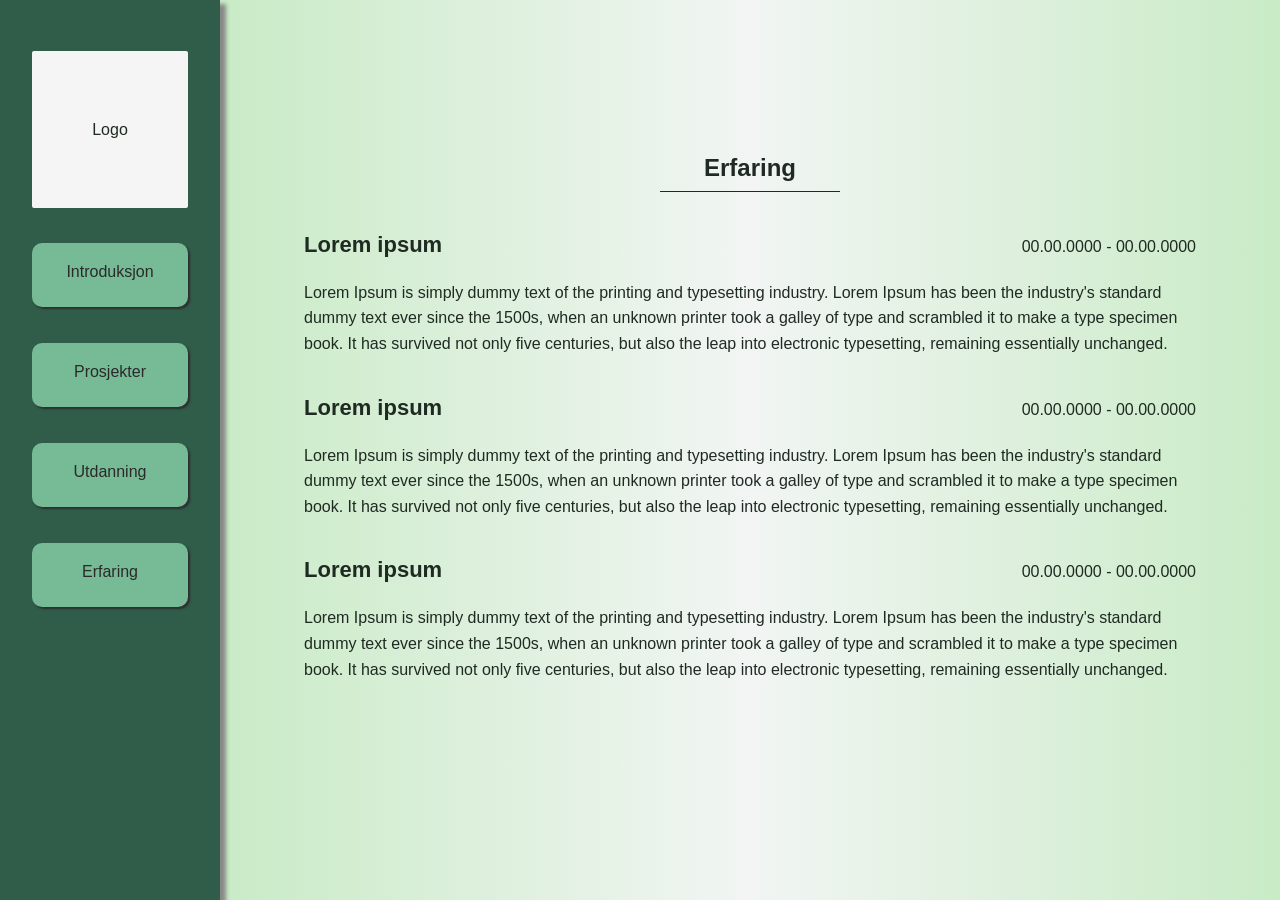
==== erfaring.html @ 6d07fd48 "Seksjoner lå på egen sider" ====
<!DOCTYPE html>
<html lang="no">
<head>
    <meta charset="UTF-8">
    <meta name="viewport" content="width=device-width, initial-scale=1.0">
    <title>Erfaring</title>
    <link rel="stylesheet" href="style.css">
</head>
<body>
    <div class="layout">
        <!--Sidebar-->
        <aside class="sidebar">
            <div class="logo-box">Logo</div>
            <nav class="menu">
               <a class="menu-btn" href="index.html">Introduksjon</a>
                <a class="menu-btn" href="prosjekter.html">Prosjekter</a>
                <a class="menu-btn" href="utdanning.html">Utdanning</a>
                <a class="menu-btn" href="erfaring.html">Erfaring</a>
            </nav>
        </aside>
        <!--Main-->
        <main class="main">
            


            <section id="erfaring" class="panel">
                <h2>Erfaring</h2>

                <div class="exp-item">
                    <div class="exp-head">
                        <h3>Lorem ipsum</h3>
                        <span class="exp-date">00.00.0000 - 00.00.0000</span>
                    </div>

                    <div class="exp-text">
                        <p>Lorem Ipsum is simply dummy text of the printing and typesetting industry. Lorem Ipsum has
                            been the industry's standard dummy text ever since the 1500s, when an unknown printer took a
                            galley of type and scrambled it to make a type specimen book. It has survived not only five
                            centuries, but also the leap into electronic typesetting, remaining essentially unchanged.
                        
                        </p>
                    </div>
                </div>

                <div class="exp-item">
                    <div class="exp-head">
                        <h3>Lorem ipsum</h3>
                        <span class="exp-date">00.00.0000 - 00.00.0000</span>
                    </div>

                    <div class="exp-text">
                        <p>Lorem Ipsum is simply dummy text of the printing and typesetting industry. Lorem Ipsum has
                            been the industry's standard dummy text ever since the 1500s, when an unknown printer took a
                            galley of type and scrambled it to make a type specimen book. It has survived not only five
                            centuries, but also the leap into electronic typesetting, remaining essentially unchanged.
                        
                        </p>
                    </div>
                </div>

                <div class="exp-item">
                    <div class="exp-head">
                        <h3>Lorem ipsum</h3>
                        <span class="exp-date">00.00.0000 - 00.00.0000</span>
                    </div>

                    <div class="exp-text">
                        <p> Lorem Ipsum is simply dummy text of the printing and typesetting industry. Lorem Ipsum has
                            been the industry's standard dummy text ever since the 1500s, when an unknown printer took a
                            galley of type and scrambled it to make a type specimen book. It has survived not only five
                            centuries, but also the leap into electronic typesetting, remaining essentially unchanged.
                        
                        </p>
                    </div>
                </div>

            </section>





        </main>
    </div>
</body>
</html>
---- style.css ----
* { box-sizing: border-box; }
html, body { 
    height: 100%;
    scroll-behavior: smooth;
 }
body {
  margin: 0;
  font-family: Arial, Helvetica, sans-serif;
 background: none;/* общий фон как в макете */
  color: #1f2a22;
}

/* Layout */
.layout {
  display: grid;
  grid-template-columns: 220px 1fr; /* ширина бокового меню */
  min-height: 100vh;
}

/* Sidebar */
.sidebar {
  background: #2f5d4a;
  padding: 16px 12px;
  position: sticky; /* держится при скролле */
  top: 0;
  height: 100vh;
   box-shadow: 6px 4px 4px rgb(136, 137, 135)
}

.logo-box {
  background: #f5f5f5;
  border-radius: 2px;
  width: 80%;
  aspect-ratio: 1/1;
  display: grid;
  place-items: center;
  margin: 18% auto 18%;
}

.menu {
  display: grid;
  gap: 36px;
justify-items: center;
}

.menu-btn {
width: 80%;
height: 64px;
  display: block;
  text-decoration: none;
  text-align: center;
  padding: 20px;
  border-radius: 10px;
  background: #77ba96;
  color: #2a2a2a;
  font-size: 16px;
   box-shadow: 2px 2px 2px rgb(46, 46, 46);
   transition: transform .15s ease, filter .15s ease;
  cursor: pointer;
}
 .menu-btn:hover {
  transform: translateY(-1px);
  filter: brightness(1.08);
}

/* Main */
.main {
    height: 100vh;
overflow-y: auto;
scroll-snap-type: y mandatory;

  padding: 84px;
  width: 100%;
   background: linear-gradient(to right, #c9ebc6 0%, #e6ece989 50%,#c9ebc6 100%, transparent 70%); 
}

/* Основная “страница” как большой прямоугольник */
.panel {
 min-height: calc(100vh - 48px);
 scroll-snap-align: start;
 scroll-snap-stop: always;
 display: flex;
 flex-direction: column;
 justify-content: center;

  width: 100%;

  max-width: 1000px;   /* выбери одну ширину */
  margin: 0 auto;  
  
}

/* Profile card */
.profile-card {
    width: 100%;

  background: #448565eb;
  border-radius: 6px;
  padding: 36px;
  display: grid;
  grid-template-columns: 69% 30%;
  gap: 16px;
  align-items: start;
  margin-top: 24px;
  margin-bottom: 36px;
  margin-left: auto;
  margin-right: auto;
  box-shadow: 6px 4px 4px rgb(136, 137, 135)
}

.profile-fields {
  display: flex;
  flex-direction: column;
  gap: 8px;
  color: #000000bc;
    font-size: 20px;
    font-weight: bold;
    margin-right: 24px;
    margin-left: 10px;   
    
}

.field {
  display: flex;
   align-items: center;
  gap: 12px;
  padding-bottom: 6px;
  margin-bottom: 12px;
 border-bottom: 1.5px solid #333;
}

.line {
  flex: 1;
 
}

.photo-box {
    width: 100%;
  background: #f5f5f5;
  border-radius: 2px;
  height: 100%;
  display: grid;
  place-items: center;
  color: #000000c7;
  margin-top: auto;
  margin-bottom: auto;
  margin-left: auto;
  margin-right: auto;
}

/* Content */
.content{
   
  
    margin: 0 auto;
}
.content h2 {

display: inline-block;
    margin: 0 0 32px;
  font-size: 28px;
  border-bottom: 1px solid #333;
  padding: 0 20px 6px;
  padding-bottom: 16px;
}
.content p {
    width: 100%;
  margin-left: auto;
  margin-right: auto;
  line-height: 1.5;

  
}



.prosjekt-wrapper {
  margin-bottom:4px;
}
#prosjekter h2{

 
  position: relative;
  display: inline-block;
  
  
margin-bottom: 16px;
margin-top: 20px;
}
#prosjekter  h2::after {
  content: "";
  position: absolute;
  left: 50%;
  transform: translateX(-50%);
  bottom: -16px;           /* несколько пикселей ниже текста */
  width: 220px;           /* длиннее слова */
  height: 1px;            /* толщина 1px */
  background-color: #1f2a22;
}
.prosjekt-title a {
  text-decoration-line: underline 1px;
    color: #1f2a22;
  position: relative;
  transition: color 0.25s ease;
}

/* Hover */
.prosjekt-title a:hover {
  color: #2f5d4a;
}

.prosjekt{
    background: #448565;
    color: #ffffff;
    border-radius: 8px;
    padding: 20px;
    margin-bottom: 2px;

    display: grid;
    grid-template-columns: 1fr 140px;
    grid-template-areas: "text img";
    gap: 16px;
    align-items: center;
     box-shadow: 6px 4px 4px rgb(136, 137, 135)
}

.prosjekt-text{
    grid-area: text;
}
.prosjekt-img{
    background: #f5f5f5;
        height: 100px;
    border-radius: 2px;
    display: grid;
    grid-area: img;
    place-items: center;
    color: #2a2a2a;
        font-size: 12px;
}

.prosjekt p{
    margin: 0;
    font-size: 16px;
    line-height: 1.4;
}

.prosjekt.prosjekt-reverse{
    
      grid-template-columns: 140px 1fr;
      grid-template-areas: "img text";

}




.panel  h2 {
margin: 0 0 18px;
text-align: center;
}



/* ===== UTDANNING SECTION ===== */

#utdanning {
  min-height: 100vh;
  display: flex;
  flex-direction: column;
  justify-content: center;
  
}

/* Заголовок */


#utdanning h2 {
  text-align: center;
  margin-bottom: 30px;
  margin-top: 0;
  font-size: 28px;
  position: relative;
  display: inline-block;
  left: 50%;
  transform: translateX(-50%);
}

#utdanning h2::after {
  content: "";
  display: block;
  width: 360px;          /* длина линии */
  height: 1px;           /* толщина */
  background: #1f2a22;   /* цвет */
  margin: 10px auto 0;
}

/* Один блок образования */
.edu-item {
  margin-bottom: 40px;
  
}

/* Название */
.edu-item h3 {
  margin: 0 0 12px 0;
  font-size: 22px;
}

/* Зеленый блок текста */
.edu-text {
  background: #4f8767;
  color: #ffffff;
padding: 24px;
  border-radius: 8px;
   box-shadow: 6px 4px 4px rgb(136, 137, 135)

}

/* Текст внутри */
.edu-text p {
  margin: 0;
  line-height: 1.5;
  font-size: 16px;
}

/* Заголовок секции */
#erfaring > h2{
  text-align: center;
 
  position: relative;
  display: inline-block;
  left: 50%;
  transform: translateX(-50%);
  padding-bottom: 10px;
}

#erfaring > h2::after{
  content:"";
  position: absolute;
  left: 50%;
  transform: translateX(-50%);
  bottom: 0;
  width: 180px;      /* длина линии */
  height: 1px;
  background: #1f2a22;
}

/* Центрируем весь контент секции */
#erfaring{
  display: flex;
  flex-direction: column;
}

/* Каждая запись */
.exp-item{

  width: 100%;
  margin: 0 auto 16px;   /* расстояние между блоками */
}

/* Заголовок + дата в одну линию */
.exp-head{
  display: grid;
  grid-template-columns: 1fr auto;
  align-items: baseline;
  gap: 10px;
  
}

.exp-head h3{
  
  font-size: 22px;
  
}



/* Текст */
.exp-text p{
  margin: 0;
  line-height: 1.6;
}
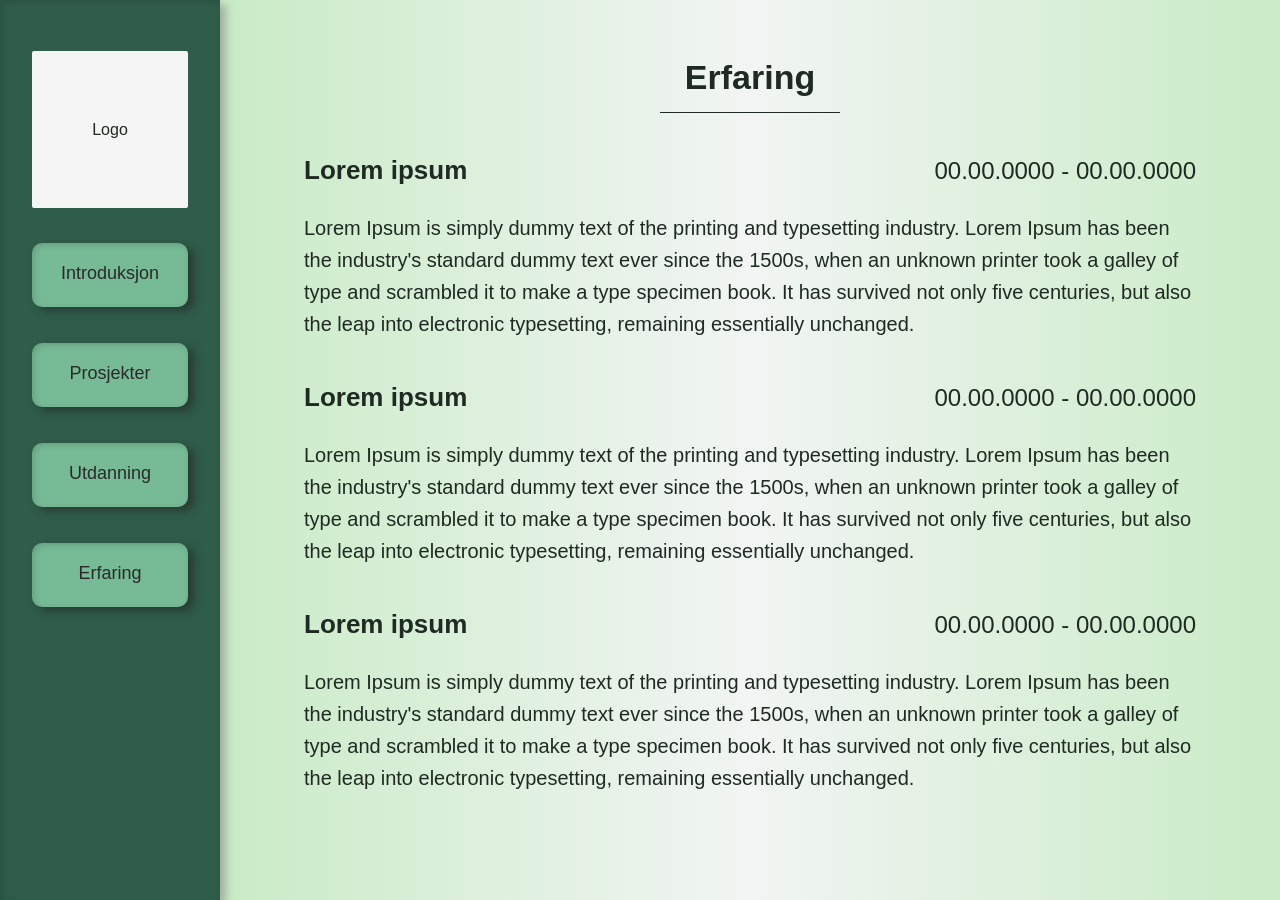
==== commit 57e7200c: "Responsivitet, animasjon, visuell dybde" ====
--- a/erfaring.html
+++ b/erfaring.html
@@ -82,5 +82,6 @@
 
         </main>
     </div>
+    <script src="script.js"></script>
 </body>
 </html>
--- a/style.css
+++ b/style.css
@@ -5,7 +5,7 @@
  }
 body {
   margin: 0;
-  font-family: Arial, Helvetica, sans-serif;
+  font-family: sans-serif;
  background: none;/* общий фон как в макете */
   color: #1f2a22;
 }
@@ -24,7 +24,8 @@
   position: sticky; /* держится при скролле */
   top: 0;
   height: 100vh;
-   box-shadow: 6px 4px 4px rgb(136, 137, 135)
+   box-shadow: 6px 4px 8px rgba(136,137,135,0.6),
+            inset 2px 2px 6px rgba(0,0,0,0.15);
 }
 
 .logo-box {
@@ -53,8 +54,9 @@
   border-radius: 10px;
   background: #77ba96;
   color: #2a2a2a;
-  font-size: 16px;
-   box-shadow: 2px 2px 2px rgb(46, 46, 46);
+  font-size: 18px;
+   box-shadow: 6px 4px 8px rgba(37, 37, 37, 0.6),
+            inset 2px 2px 6px rgba(0,0,0,0.15);
    transition: transform .15s ease, filter .15s ease;
   cursor: pointer;
 }
@@ -85,7 +87,7 @@
 
   width: 100%;
 
-  max-width: 1000px;   /* выбери одну ширину */
+  max-width: 1000px;   
   margin: 0 auto;  
   
 }
@@ -95,7 +97,7 @@
     width: 100%;
 
   background: #448565eb;
-  border-radius: 6px;
+  border-radius: 12px;
   padding: 36px;
   display: grid;
   grid-template-columns: 69% 30%;
@@ -105,27 +107,28 @@
   margin-bottom: 36px;
   margin-left: auto;
   margin-right: auto;
-  box-shadow: 6px 4px 4px rgb(136, 137, 135)
+box-shadow: 6px 4px 8px rgba(136,137,135,0.6),
+            inset 2px 2px 6px rgba(0,0,0,0.15);
 }
 
 .profile-fields {
   display: flex;
   flex-direction: column;
-  gap: 8px;
+  gap: 10px;
   color: #000000bc;
-    font-size: 20px;
-    font-weight: bold;
-    margin-right: 24px;
-    margin-left: 10px;   
-    
+    font-size: 24px;
+    font-weight: bolder;
+    margin-right: 48px;
+    margin-left: 16px;   
+    margin-top: 20px;
 }
 
 .field {
   display: flex;
    align-items: center;
-  gap: 12px;
+  gap: 16px;
   padding-bottom: 6px;
-  margin-bottom: 12px;
+  margin-bottom: 16px;
  border-bottom: 1.5px solid #333;
 }
 
@@ -136,9 +139,10 @@
 
 .photo-box {
     width: 100%;
+      aspect-ratio: 9/10;
   background: #f5f5f5;
   border-radius: 2px;
-  height: 100%;
+
   display: grid;
   place-items: center;
   color: #000000c7;
@@ -158,7 +162,7 @@
 
 display: inline-block;
     margin: 0 0 32px;
-  font-size: 28px;
+  font-size: 34px;
   border-bottom: 1px solid #333;
   padding: 0 20px 6px;
   padding-bottom: 16px;
@@ -168,14 +172,14 @@
   margin-left: auto;
   margin-right: auto;
   line-height: 1.5;
-
+font-size: 20px;
   
 }
 
 
 
 .prosjekt-wrapper {
-  margin-bottom:4px;
+  margin-bottom:16px;
 }
 #prosjekter h2{
 
@@ -183,9 +187,9 @@
   position: relative;
   display: inline-block;
   
-  
-margin-bottom: 16px;
-margin-top: 20px;
+  font-size: 34px;
+margin-bottom: 32px;
+margin-top: 16px;
 }
 #prosjekter  h2::after {
   content: "";
@@ -202,6 +206,7 @@
     color: #1f2a22;
   position: relative;
   transition: color 0.25s ease;
+  font-size: 26px;
 }
 
 /* Hover */
@@ -213,15 +218,18 @@
     background: #448565;
     color: #ffffff;
     border-radius: 8px;
-    padding: 20px;
+    padding: 30px;
     margin-bottom: 2px;
 
     display: grid;
-    grid-template-columns: 1fr 140px;
+    grid-template-columns: 1fr 180px;
     grid-template-areas: "text img";
     gap: 16px;
     align-items: center;
-     box-shadow: 6px 4px 4px rgb(136, 137, 135)
+ 
+
+box-shadow: 6px 4px 8px rgba(136,137,135,0.6),
+            inset 2px 2px 6px rgba(0,0,0,0.15);
 }
 
 .prosjekt-text{
@@ -229,7 +237,8 @@
 }
 .prosjekt-img{
     background: #f5f5f5;
-        height: 100px;
+        width: 100%;
+    aspect-ratio: 1/1;
     border-radius: 2px;
     display: grid;
     grid-area: img;
@@ -240,13 +249,14 @@
 
 .prosjekt p{
     margin: 0;
-    font-size: 16px;
-    line-height: 1.4;
+    font-size: 20px;
+    
+    line-height: 1.5;
 }
 
 .prosjekt.prosjekt-reverse{
     
-      grid-template-columns: 140px 1fr;
+      grid-template-columns: 180px 1fr;
       grid-template-areas: "img text";
 
 }
@@ -275,21 +285,20 @@
 
 
 #utdanning h2 {
-  text-align: center;
-  margin-bottom: 30px;
-  margin-top: 0;
-  font-size: 28px;
-  position: relative;
+ position: relative;
   display: inline-block;
-  left: 50%;
-  transform: translateX(-50%);
+  
+  font-size: 34px;
+margin-bottom: 32px;
+margin-top: 16px;
 }
 
 #utdanning h2::after {
   content: "";
   display: block;
   width: 360px;          /* длина линии */
-  height: 1px;           /* толщина */
+  height: 1px;    
+   bottom: -16px;           /* толщина */
   background: #1f2a22;   /* цвет */
   margin: 10px auto 0;
 }
@@ -303,35 +312,38 @@
 /* Название */
 .edu-item h3 {
   margin: 0 0 12px 0;
-  font-size: 22px;
+  font-size: 26px;
 }
 
 /* Зеленый блок текста */
 .edu-text {
   background: #4f8767;
   color: #ffffff;
-padding: 24px;
+padding: 30px;
   border-radius: 8px;
-   box-shadow: 6px 4px 4px rgb(136, 137, 135)
+ 
+
+
+box-shadow: 6px 4px 8px rgba(136,137,135,0.6),
+            inset 2px 2px 6px rgba(0,0,0,0.15);
 
 }
 
 /* Текст внутри */
 .edu-text p {
   margin: 0;
-  line-height: 1.5;
-  font-size: 16px;
+  line-height: 1.6;
+  font-size: 20px;
 }
 
 /* Заголовок секции */
 #erfaring > h2{
-  text-align: center;
- 
   position: relative;
   display: inline-block;
-  left: 50%;
-  transform: translateX(-50%);
-  padding-bottom: 10px;
+
+  font-size: 34px;
+margin-bottom: 32px;
+margin-top: 16px;
 }
 
 #erfaring > h2::after{
@@ -339,7 +351,7 @@
   position: absolute;
   left: 50%;
   transform: translateX(-50%);
-  bottom: 0;
+  bottom: -16px;    
   width: 180px;      /* длина линии */
   height: 1px;
   background: #1f2a22;
@@ -350,6 +362,9 @@
   display: flex;
   flex-direction: column;
 }
+.exp-date{
+  font-size: 24px;
+}
 
 /* Каждая запись */
 .exp-item{
@@ -369,7 +384,7 @@
 
 .exp-head h3{
   
-  font-size: 22px;
+  font-size: 26px;
   
 }
 
@@ -379,4 +394,88 @@
 .exp-text p{
   margin: 0;
   line-height: 1.6;
-}
+  font-size: 20px;
+}
+
+
+
+.panel {
+  opacity: 0;
+  transform: translateY(4px);
+  transition: opacity 0.6s ease, transform 0.6s ease;
+}
+
+.panel.visible {
+  opacity: 1;
+  transform: translateY(0);
+}
+
+
+
+ 
+@media (max-width: 1024px) {
+
+  .layout {
+    grid-template-columns: 180px 1fr;
+  }
+
+  .main {
+    padding: 48px;
+  }
+
+  .profile-card {
+    grid-template-columns: 60% 40%;
+  }
+
+  .prosjekt {
+    grid-template-columns: 1fr 150px;
+  }
+
+}
+@media (max-width: 768px) {
+
+  .layout {
+    grid-template-columns: 1fr;
+  }
+
+  .sidebar {
+    position: relative;
+    height: auto;
+  }
+
+  .main {
+    height: auto;
+    overflow: visible;
+    scroll-snap-type: none;
+    padding: 32px 20px;
+  }
+
+  .profile-card {
+    grid-template-columns: 1fr;
+    padding: 24px;
+  }
+
+  .profile-fields {
+    font-size: 20px;
+    margin: 0;
+  }
+
+  .prosjekt,
+  .prosjekt.prosjekt-reverse {
+    grid-template-columns: 1fr;
+    grid-template-areas:
+      "img"
+      "text";
+  }
+
+  .prosjekt {
+    padding: 20px;
+  }
+
+  .exp-head {
+    grid-template-columns: 1fr;
+    gap: 4px;
+  }
+
+}
+
